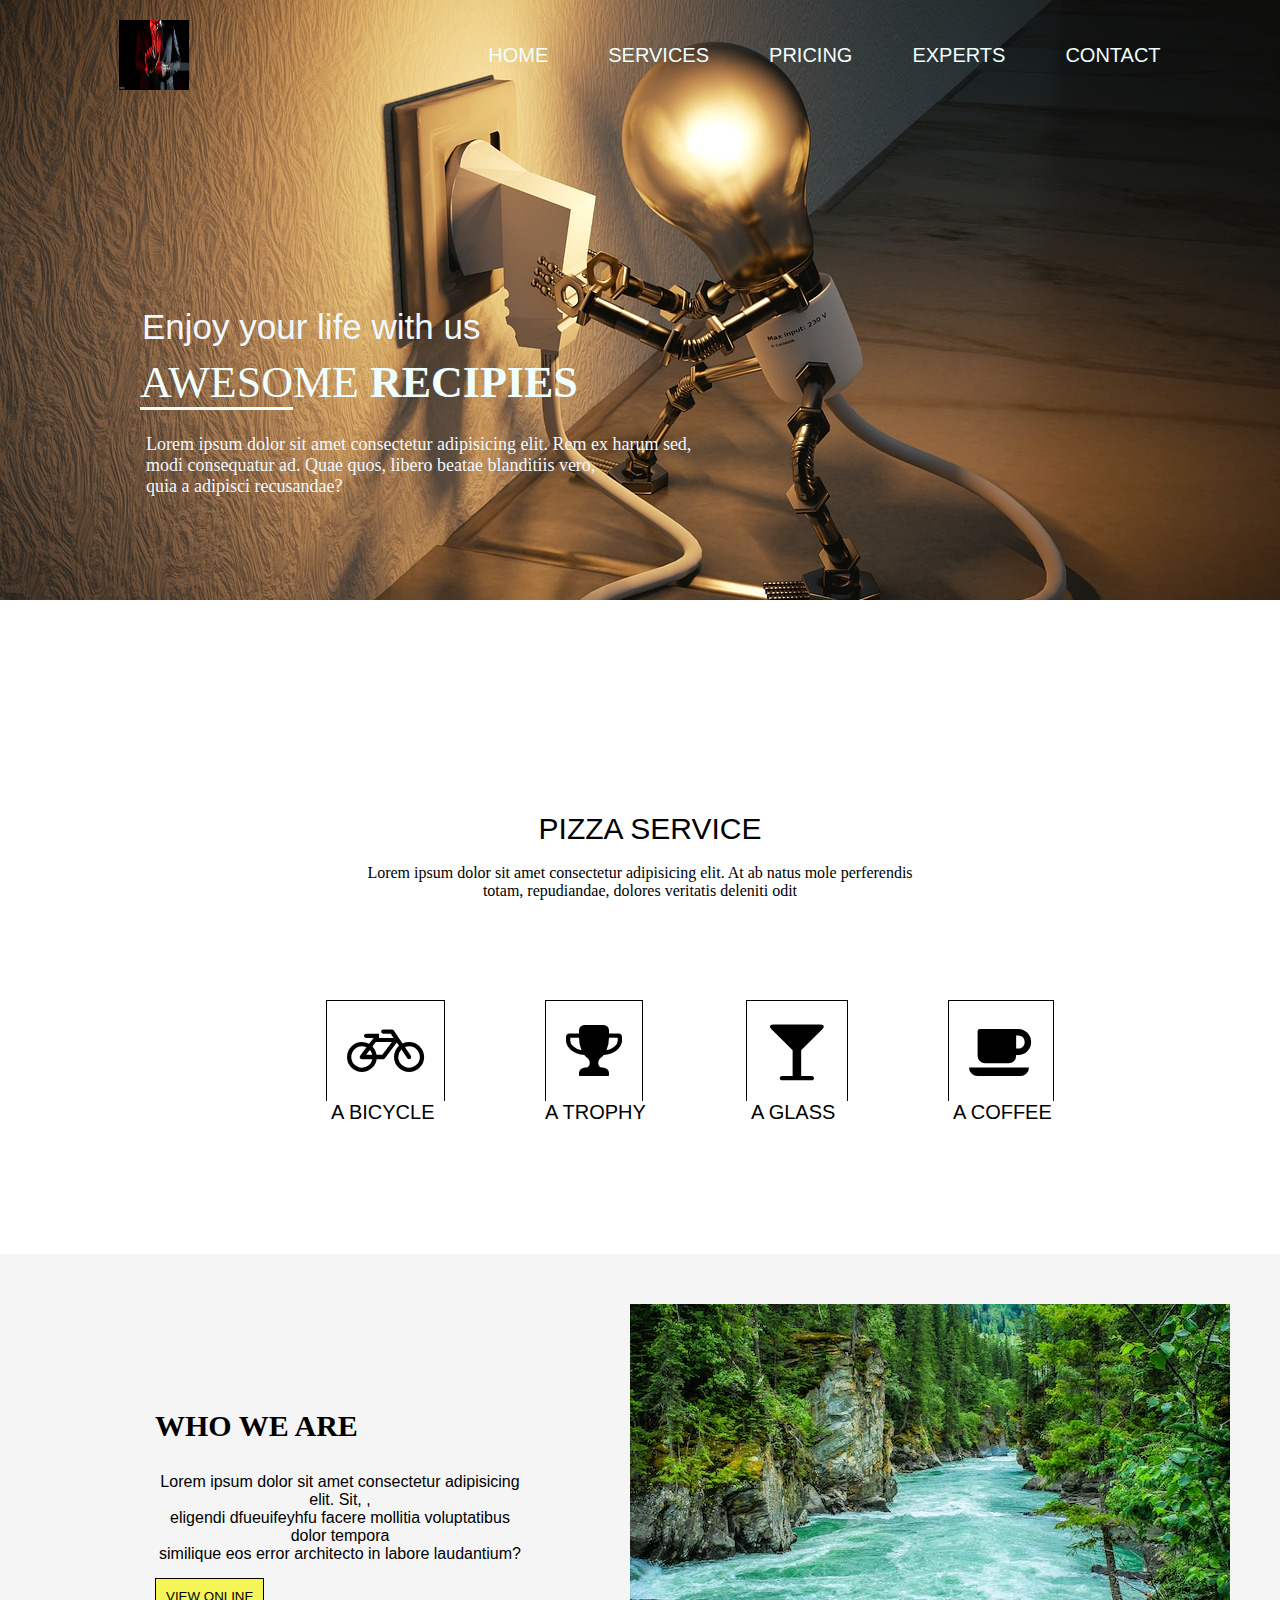
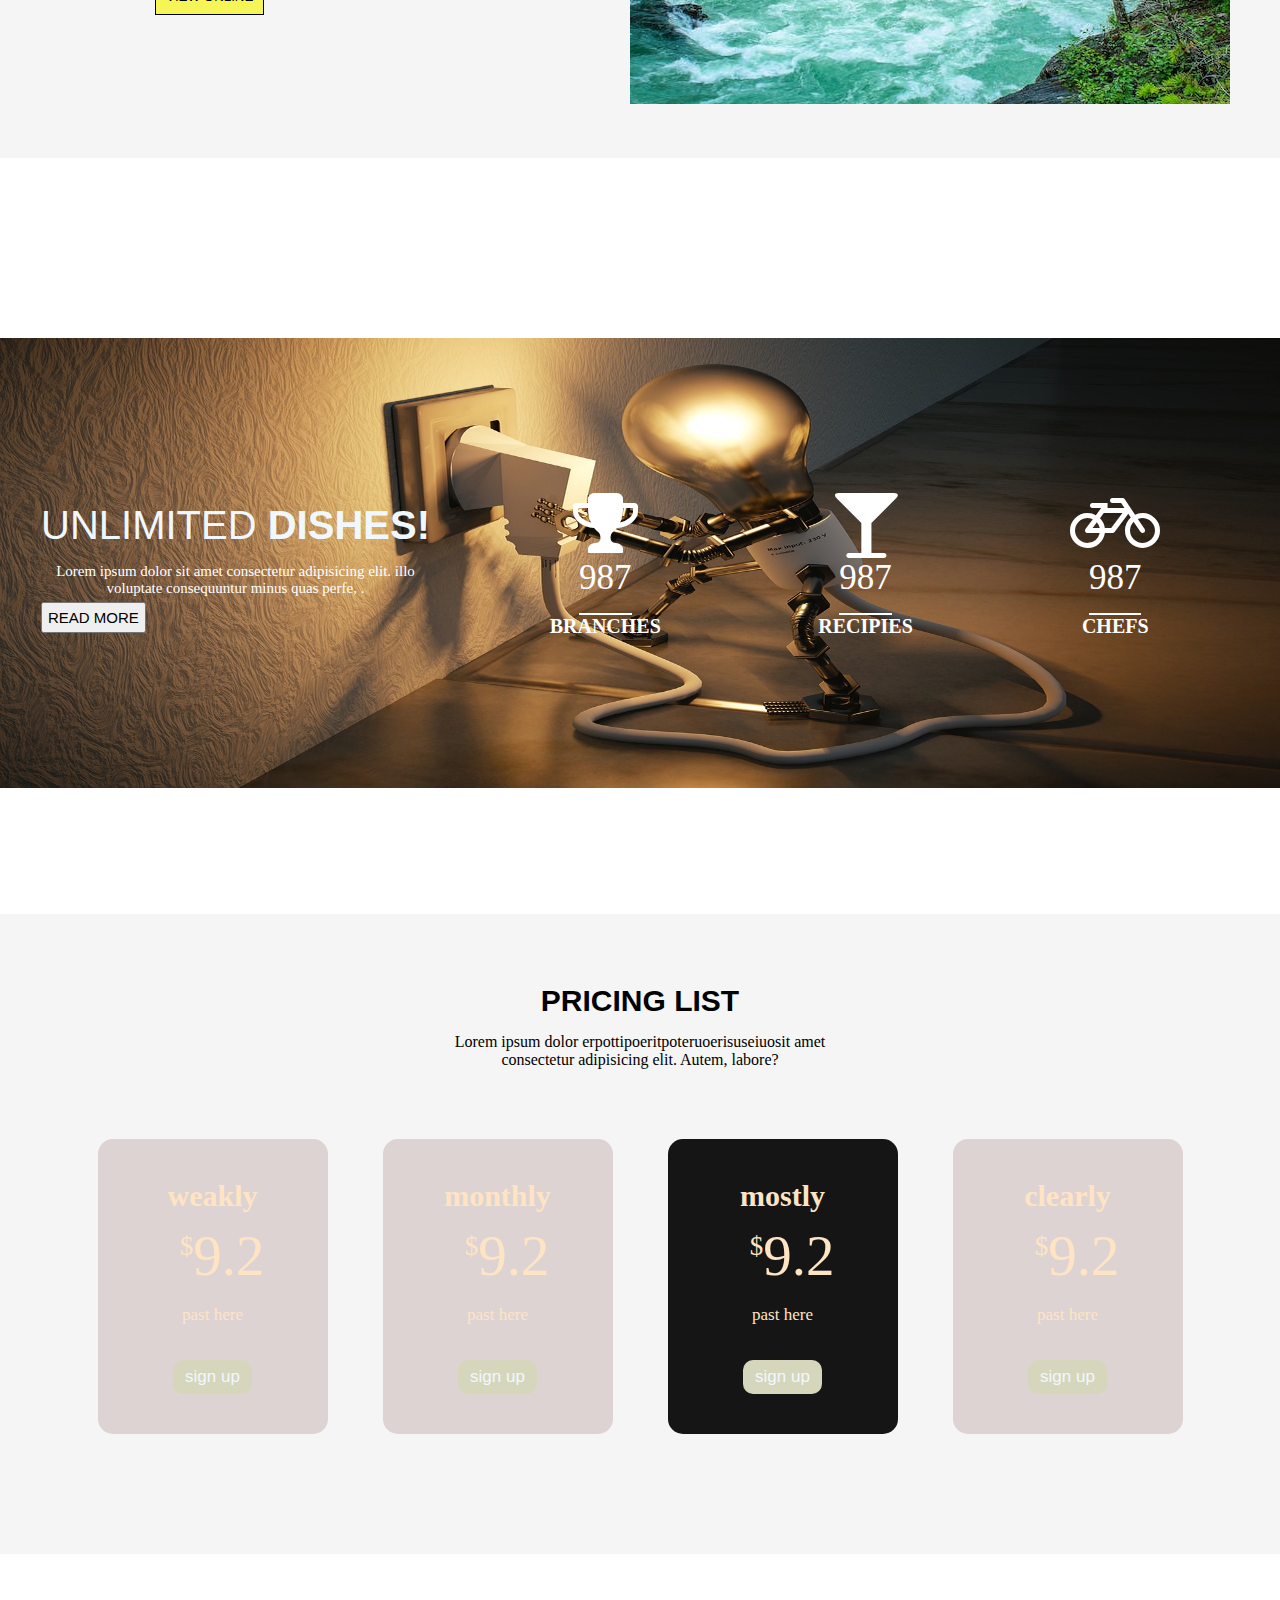
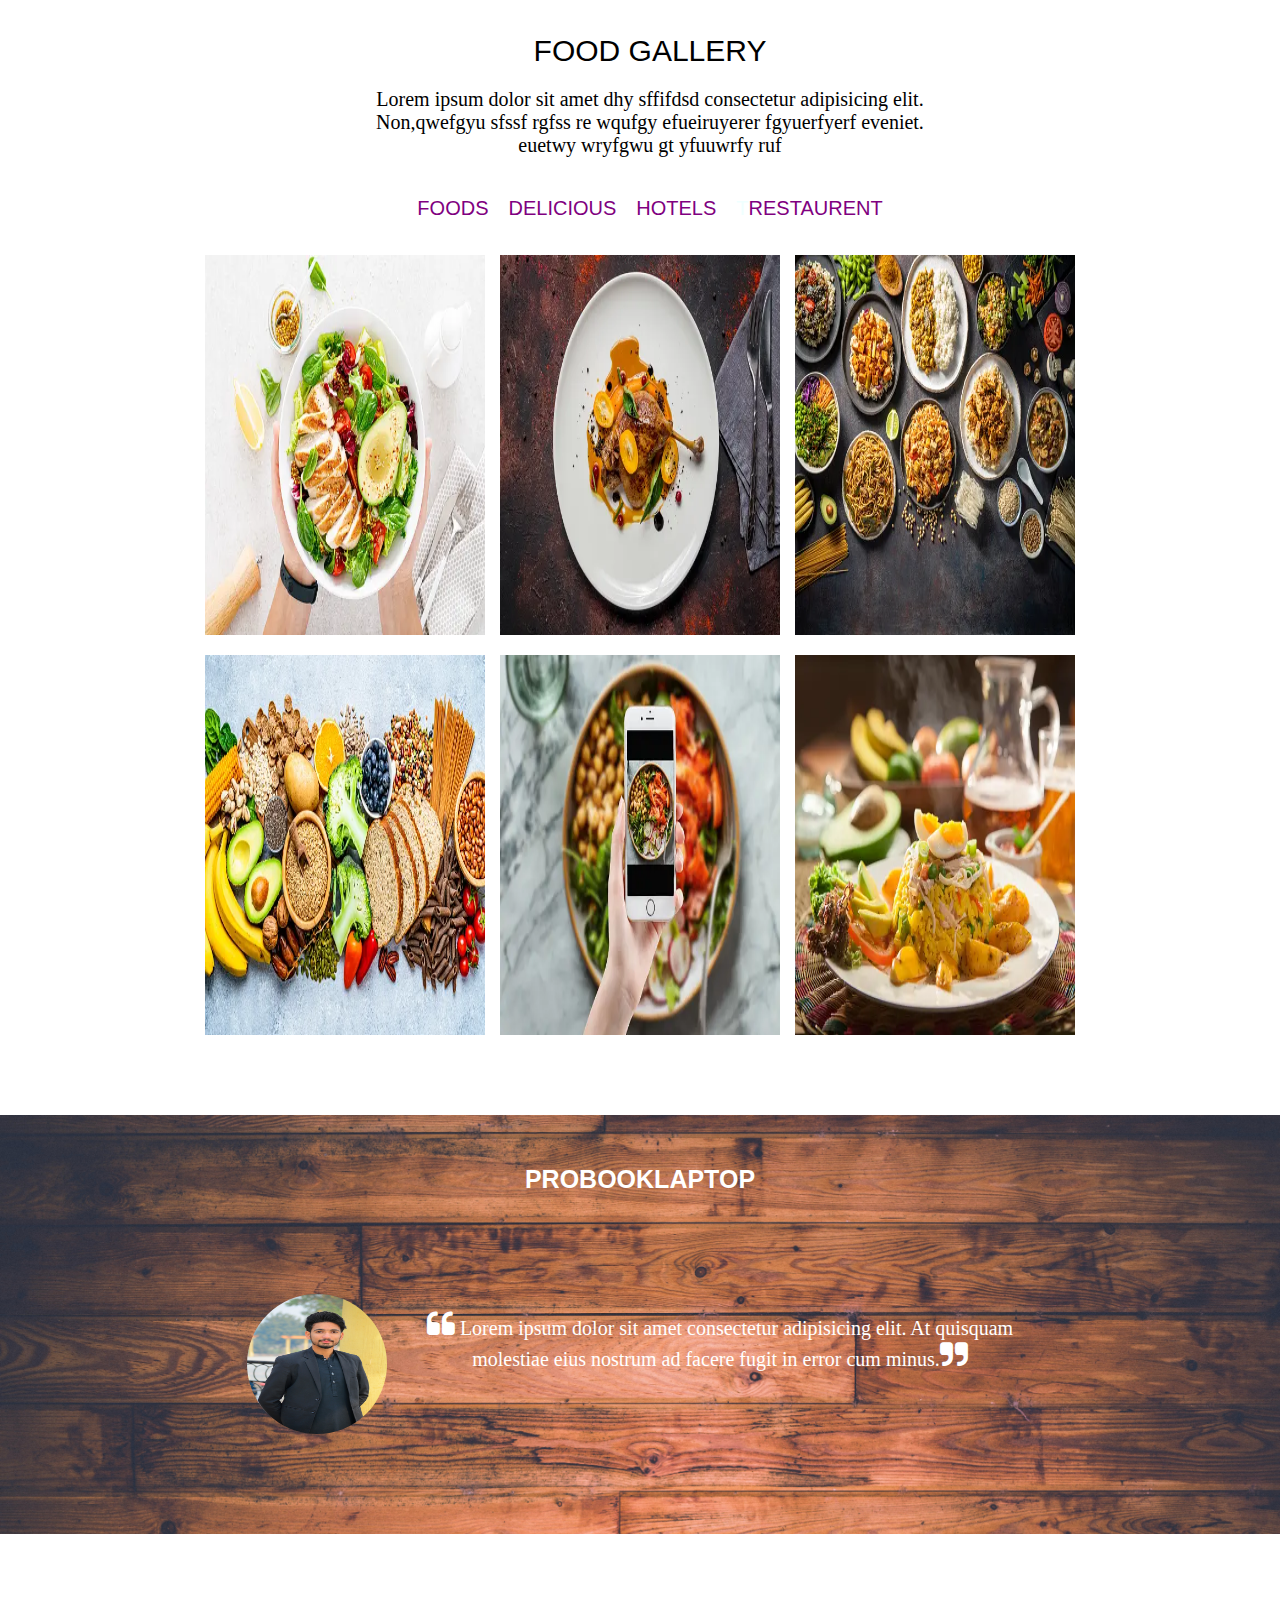
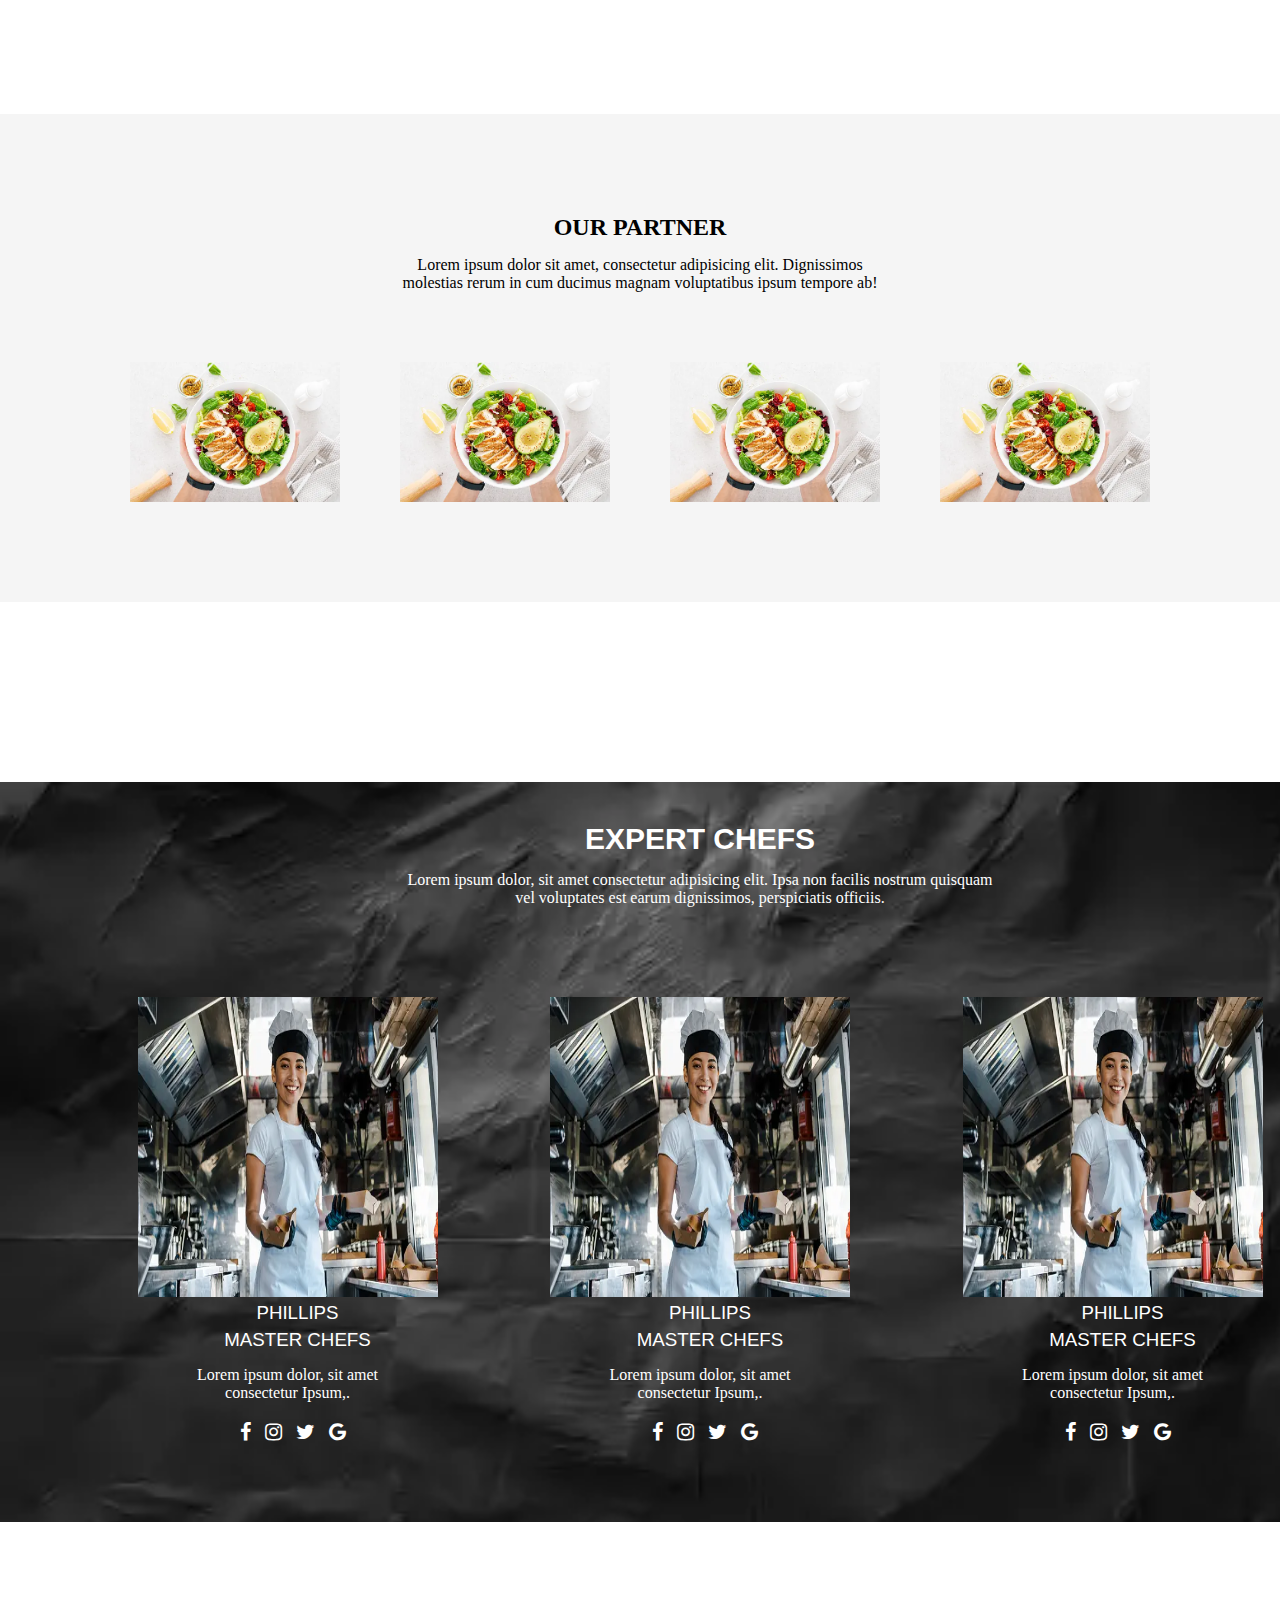
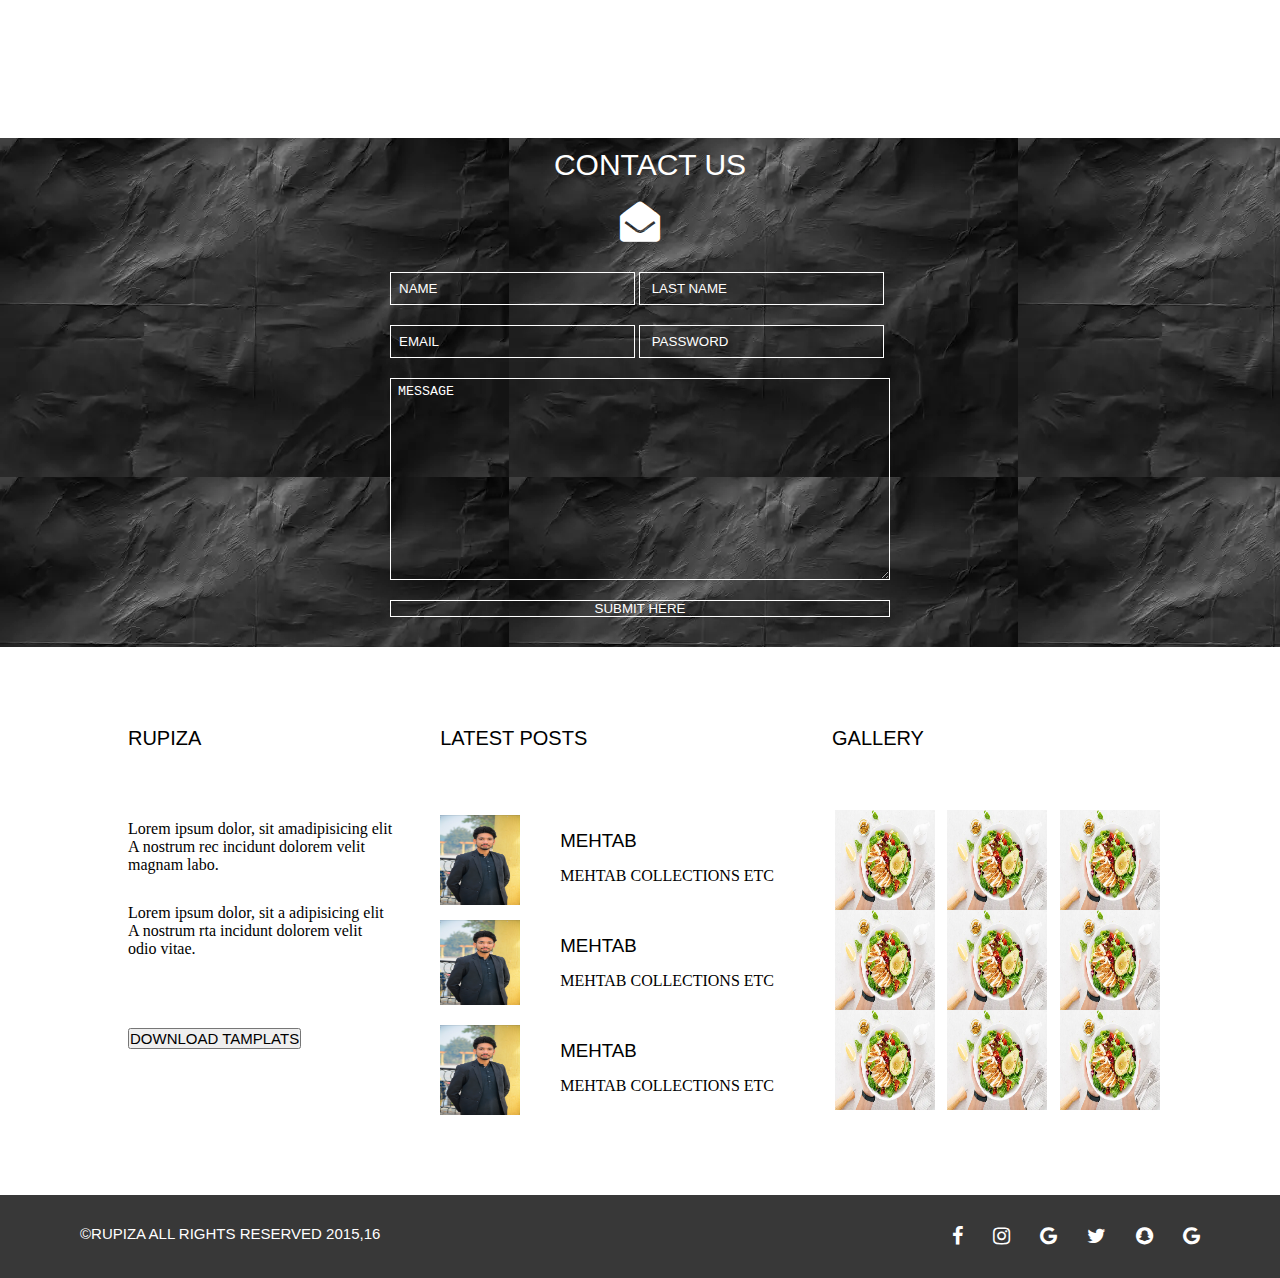
==== alishan web site 1.html @ ce5fa91b "first commit" ====
<!DOCTYPE html>
<html lang="en">

<head>
    <meta charset="UTF-8">
    <meta name="viewport" content="width=device-width, initial-scale=1.0">
    <title>gilgit baltistan</title>
    <link rel="shortcut icon" href="./images/istockphoto-184601291-1024x1024.jpg" type="image/x-icon">
    <link rel="stylesheet" href="path/to/font-awesome/css/font-awesome.min.css">
    <link rel="stylesheet" href="./font-awesome-4.7.0/css/font-awesome.min.css">
    <link rel="stylesheet" href="style.css">
</head>

<body>
    <section class="SEC1">

        <nav>
            <img title="logo" width="70px" height="70px" src="./images/back.jpg" alt="">

            <div class="">
                <ul>
                    <li><a href="#">Home</a></li>
                    <li><a href="#service">services</a></li>
                    <li><a href="#who">pricing</a></li>
                    <li><a href="#">Experts</a></li>
                    <li><a href="#">contact</a></li>


                </ul>
            </div>
        </nav>

        <div class="user">
            <h1 class="file">Enjoy your life with us</h1>

            <h2 class="head1"><span class="span2">aweso</span>me <span class="span1">recipies</span></h2>
            <p class="head2">Lorem ipsum dolor sit amet consectetur adipisicing elit. Rem ex harum sed, <br> modi
                consequatur ad. Quae quos, libero beatae blanditiis vero,<br> quia a adipisci recusandae?</p>



        </div>

    </section>
    <br>
    <br>
    <br>
    <br>
    <br>
    <br>
    <br>
    <br>
    <br>
    <section id="service" class="sec2">
        <h3 class="head3">Pizza service</h3>
        <p class="file2"> Lorem ipsum dolor sit amet consectetur adipisicing elit. At ab natus mole perferendis
            <br>totam, repudiandae, dolores veritatis deleniti odit </p>


        <div class="icon-box">

            <div class="icon-box-1">
                <i id="icn1" class="fa fa-bicycle" aria-hidden="true"></i>
                <h4 class="head5">a bicycle</h4>
            </div>

            <div class="icon-box-1">
                <i id="icn1" class="fa fa-trophy" aria-hidden="true"></i>
                <h4 class="head6">a trophy</h4>
            </div>

            <div class="icon-box-1">
                <i id="icn1" class="fa fa-glass" aria-hidden="true"></i>
                <h4 class="head5">a glass</h4>
            </div>

            <div class="icon-box-1">
                <i id="icn1" class="fa fa-coffee" aria-hidden="true"></i>
                <h4 class="head5">a coffee</h4>


            </div>





        </div>






    </section>

    <section class="sec3">
        <br>
        <br>
        <br>
        <br>
        <br>
        <br>
        <br>

        <div id="who" class="mawad">
            <h1>who we are</h1>
            <p>Lorem ipsum dolor sit amet consectetur adipisicing elit. Sit, , <br> eligendi dfueuifeyhfu facere
                mollitia voluptatibus dolor tempora <br> similique eos error architecto in labore laudantium?</p>
            <button>view online</button>
        </div>

        <div class="img">
            <img src="./images/pexels-photo-1766838.jpeg" alt="">
        </div>





    </section>
    <br>
    <br>
    <br>
    <br>
    <br>
    <br>
    <br>
    <br>
    <br>
    <br>



    <section class="sec4">
        <div class="con">
            <h2>unlimited <span>dishes!</span></h2>
            <p>Lorem ipsum dolor sit amet consectetur adipisicing elit. illo <br> voluptate consequuntur minus quas
                perfe, .</p>
            <button>read more</button>

        </div>

        <div class="icn-box3">

            <div class="icn-box4">
                <i id="icn3" class="fa fa-trophy" aria-hidden="true"></i>
                <span>987</span>
                <H5>BRANCHES</H5>

            </div>

            <div class="icn-box4">
                <i id="icn3" class="fa fa-glass" aria-hidden="true"></i>
                <span>987</span>
                <H5>RECIPIES</H5>

            </div>

            <div class="icn-box4">
                <i id="icn4" class="fa fa-bicycle" aria-hidden="true"></i>
                <span>987</span>
               <H5>CHEFS</H5>

            </div>

        </div>

    </section>
    <br>
    <br>
    <br>
    <br>
    <br>
    <br>
    <br>


    <section class="sec5">
    
       <h6>pricing list</h6>
       <p>Lorem ipsum dolor erpottipoeritpoteruoerisuseiuosit amet <br> consectetur adipisicing elit. Autem, labore?</p>

       <div class="pricing-box-p">

        <div class="price-box">
            <h4>weakly</h4>
            <span><sup>$</sup>9.2</span>
            <p>past here</p>
            <button>sign up</button>
        </div>
        <div class="price-box">
            <h4>monthly</h4>
            <span><sup>$</sup>9.2</span>
            <p>past here</p>
            <button>sign up</button>
        </div>
        <div class="price-box bx">
            <h4>mostly</h4>
            <span><sup>$</sup>9.2</span>
            <p>past here</p>
            <button>sign up</button>
        </div>
        <div class="price-box">
            <h4>clearly</h4>
            <span><sup>$</sup>9.2</span>
            <p>past here</p>
            <button>sign up</button>
        </div>



       </div>



    </section>

    <section class="sec6">
     <h3>food gallery</h3>
     <p class="par1">Lorem ipsum dolor sit amet dhy sffifdsd  consectetur adipisicing elit. <br> Non,qwefgyu sfssf rgfss re wqufgy efueiruyerer fgyuerfyerf eveniet. <br>euetwy wryfgwu gt yfuuwrfy ruf</p>

     <div class="gallery1">

     <li><a href=""></a>foods</li>
     <li><a href=""></a>delicious</li>
     <li><a href=""></a>hotels</li>
     <li><a href="">t</a>restaurent</li>

     </div>

     <div class="img1">
        <img width="280px" height="380px" src="./images/pi1.webp" alt="">
        <img width="280px" height="380px" src="./images/pi2.webp" alt="">
        <img width="280px" height="380px" src="./images/pi3.webp" alt="">
     </div>
     <div class="img1">
        <img width="280px" height="380px" src="./images/pi4.webp" alt="">
        <img width="280px" height="380px" src="./images/pi5.webp" alt="">
        <img width="280px" height="380px" src="./images/pi6.webp" alt="">
     </div>

    </section>

<section class="sec7">
    <h1>probooklaptop</h1>
    
    <div class="sec7-div">
        <img height="140px" width="140px" src="./images/BeautyPlus_20221228175742675_save.jpg" alt="">
    
    
    <div class="">
        <p><i class="fa fa-quote-left" aria-hidden="true"></i>  Lorem ipsum dolor sit amet consectetur adipisicing elit. At quisquam <br> molestiae eius nostrum ad facere fugit in error cum minus.<i class="fa fa-quote-right" aria-hidden="true"></i </p>
    </div>
</div>

</section>
<br>
<br>
<br>
<br>
<br>
<br>
<br>
<br>
<br>
<br>

<section class="sec8">

    <h2>our partner</h2>
    <p>Lorem ipsum dolor sit amet, consectetur adipisicing elit. Dignissimos <br> molestias rerum in cum ducimus magnam voluptatibus  ipsum tempore ab!</p>

    <div class="img-div2">
<img src="./images/pi1.webp" alt="">
<img src="./images/pi1.webp" alt="">
<img src="./images/pi1.webp" alt="">
<img src="./images/pi1.webp" alt="">

    </div>


</section>
<br>
<br>
<br>
<br>
<br>
<br>
<br>
<br>
<br>
<br>


<section class="sec9">

<h2>expert chefs</h2>
<p class="lora5">Lorem ipsum dolor, sit amet consectetur adipisicing elit. Ipsa non facilis nostrum quisquam <br> vel voluptates est earum dignissimos, perspiciatis officiis.</p>

<div class="chefs-p">

    <div class="chefs">
     <img width="300px" height="300px" src="./images/chef.webp" alt="">
     <h3>phillips</h3>
     <h3>master chefs</h3>
     <p>Lorem ipsum dolor, sit amet consectetur   Ipsum,.</p>
     <div class="i">
        
        <i class="fa fa-facebook" aria-hidden="true"></i>
        <i class="fa fa-instagram" aria-hidden="true"></i>
        <i class="fa fa-twitter" aria-hidden="true"></i>
        <i class="fa fa-google" aria-hidden="true"></i>
       
     </div>

    </div>
    <div class="chefs">
     <img width="300px" height="300px" src="./images/chef.webp" alt="">
     <h3>phillips</h3>
     <h3>master chefs</h3>
     <p>Lorem ipsum dolor, sit amet consectetur   Ipsum,.</p>
     <div class="i">
        <i class="fa fa-facebook" aria-hidden="true"></i>
        <i class="fa fa-instagram" aria-hidden="true"></i>
        <i class="fa fa-twitter" aria-hidden="true"></i>
        <i class="fa fa-google" aria-hidden="true"></i>
       
     </div>

    </div>
    <div class="chefs">
     <img width="300px" height="300px" src="./images/chef.webp" alt="">
     <h3>phillips</h3>
     <h3>master chefs</h3>
     <p>Lorem ipsum dolor, sit amet consectetur   Ipsum,.</p>
     <div class="i">
        <i class="fa fa-facebook" aria-hidden="true"></i>
        <i class="fa fa-instagram" aria-hidden="true"></i>
        <i class="fa fa-twitter" aria-hidden="true"></i>
        <i class="fa fa-google" aria-hidden="true"></i>
       
     </div>

    </div>
</div>

</section>
<br>
<br>
<br>
<br>
<br>
<br>
<br>
<br>
<br>
<br>
<br>
<br>


<section class="sec10">
        <h3>contact us</h3>
        
    <div class="icn">
        <i class="fa fa-envelope-open" aria-hidden="true"></i>
    </div>
     <div class="frm">
      
        <form action="">
         <div class="one">
            
          <input type="text" placeholder="name">
          <input type="text" placeholder=" last name">

         </div>
         <div class="one">

          <input type="email" placeholder="email">
          <input type="text" placeholder=" password">

         </div>
         <textarea name="" id="" placeholder="message"></textarea>
         <button class="btn1">submit here</button>

        </form>

     </div>
       
</section>

<section class="sec11">

<div class="text">
    <h1>Rupiza</h1>
    <p>Lorem ipsum dolor, sit amadipisicing elit <br> A nostrum rec incidunt dolorem velit <br> magnam labo.</p>    
    <p>Lorem ipsum dolor, sit a adipisicing elit <br> A nostrum rta incidunt dolorem velit <br> odio vitae.</p>        
     <button>download tamplats</button>
    </div>


<div class="tex">
    
    <h1 class="con">latest posts</h1>


    <div class="a">
        <img width="80px" height="90px" src="./images/BeautyPlus_20221228175742675_save.jpg" alt="">

        <div class="b">
            <h3>mehtab</h3>
            <p>mehtab collections etc</p>
        </div>
    </div>
    <div class="a">
        <img width="80px" height="85px" src="./images/BeautyPlus_20221228175742675_save.jpg" alt="">

        <div class="b">
            <h3>mehtab</h3>
            <p>mehtab collections etc</p>
        </div>
    </div>
    <div class="a">
        <img width="80px" height="90px" src="./images/BeautyPlus_20221228175742675_save.jpg" alt="">

        <div class="b">
            <h3>mehtab</h3>
            <p>mehtab collections etc</p>
        </div>
    </div>

</div>

<div class="tex2">

    <div class="alpha">
        <h4>gallery</h4>
    </div>

   <div class="c">
    <img width="100px" height="100px" src="./images/pi1.webp" alt="">
    <img width="100px" height="100px" src="./images/pi1.webp" alt="">
    <img width="100px" height="100px" src="./images/pi1.webp" alt="">
    <img width="100px" height="100px" src="./images/pi1.webp" alt="">
    <img width="100px" height="100px" src="./images/pi1.webp" alt="">
    <img width="100px" height="100px" src="./images/pi1.webp" alt="">
    <img width="100px" height="100px" src="./images/pi1.webp" alt="">
    <img width="100px" height="100px" src="./images/pi1.webp" alt="">
    <img width="100px" height="100px" src="./images/pi1.webp" alt="">
  
   </div>

</div>



</section>
<footer>
    <h2>©rupiza all rights reserved 2015,16</h2>
    <div class="i-cn">
       
        
        <a href="https://www.facebook.com/"><i class="fa fa-facebook" aria-hidden="true"></i></a>
        <a href="https://www.instagram.com/"><i class="fa fa-instagram" aria-hidden="true"></i></a>
        <a href="https://www.google.co.uk/"><i class="fa fa-google" aria-hidden="true"></i></a>
        <a href="https://www.tiktok.com/foryou"><i class="fa fa-twitter" aria-hidden="true"></i></a>
        <a href=""><i class="fa fa-snapchat" aria-hidden="true"></i></a>
        <a href=""><i class="fa fa-google" aria-hidden="true"></i></a>
        
    
    </div>
    
    </footer>
    

 


</body>

</html>


















</body>

</html>
---- style.css ----
*{
    padding: 0%;
    margin: 0%;
}
.SEC1{
background-image: url(./images/light-bulb-3104355_1280.jpg);
width:100%;
height: 600px;
background-size: cover;

}
nav{
    display: flex;
    justify-content: space-around;
    align-items: center;
    width: 100%;
    height: 110px;
}

ul{
    display: flex;
    width: 100%;
    justify-content: space-evenly;

}
li{
    list-style: none;
    margin-left: 60px;

}
a{
font-size: 20px;
color: azure;
text-decoration: none;
font-family: 'Gill Sans', 'Gill Sans MT', Calibri, 'Trebuchet MS', sans-serif;
font-weight: 200;
text-transform: uppercase;

}
a:hover{
    color: brown;
    transition: .5s ease;
}
.user{
    display: flex;
    flex-direction: column;
    justify-content: center;
    height: 100%;
    margin-left: 130px;
}
.file{
    color: aliceblue;
    font-family: emoji;
    font-size: 35px;
    font-weight: 100;
    font-family: Arial, Helvetica, sans-serif;
    padding-left: 12px;
    
}
.head1{
    font-size: 44px;
    font-weight: 100;
    padding: 10px;
   text-transform: uppercase;
   color: azure;

}
.span1{
    font-weight: bold;
    
}
.span2{
    
    border-bottom: 3px solid white;

}
.head2{
    color: aliceblue;
    font-size: 18px;
    padding: 16px;
    text-align: left;

}
.sec2{
    padding: 50px;
    
}
.head3{
    text-align: center;
    font-size: 30px;
    font-family: Arial, Helvetica, sans-serif;
    font-weight: 100;
}
.file2{
    text-align: center;
    padding-top: 18px;
}
.icon-box{
    display: flex;
    justify-content: center;
    padding: 80px;
}
#icn1{
margin-left: 100px;
font-size: 60px;
padding: 20px;
border: solid 1px black;
border-bottom: none;
}
.head5{
    font-size: 20px;
    font-family: Arial, Helvetica, sans-serif;
    text-transform: uppercase;
    font-weight: 200;
    margin-left: 105px;
}
.head6{
    font-size: 20px;
    font-family: Arial, Helvetica, sans-serif;
    text-transform: uppercase;
    font-weight: 200;
    margin-left: 100px;
}
.sec3{
    display: flex;
    padding: 50px;
    justify-content: space-around;
    background-color: whitesmoke;
}
.sec3 .mawad{
    padding: 90px;
}
.sec3 .mawad h1{
    text-transform: uppercase;
    font-size: 30px;
   padding: 15px;
}
.sec3 .mawad p{
    padding: 15px;
    font-family: Arial, Helvetica, sans-serif;
   
}
.sec3 .mawad button{
    padding: 10px;
    margin-left: 15px;
    font-size: 18 px;
    cursor: pointer;
    text-transform: uppercase;
    color: black;
    background-color: rgb(245, 245, 87);
    font-family: 'Franklin Gothic Medium', 'Arial Narrow', Arial, sans-serif;
    transition: 1s;
    border: 1px solid;
}
.sec3 .mawad button:hover{
    background-color: brown;
}
.sec4{
  
    background-image: url(./images/light-bulb-3104355_1280.jpg);
     height: 50vh;
     background-size: 100% 100%;
    /* padding: 70px; */
    display: flex;
    justify-content: space-evenly;
    align-items: center;
    
}
.sec4 .con{
    

}

.sec4 .con h2{
    font-size: 40px;
    text-transform: uppercase;
    font-family: Arial, Helvetica, sans-serif;
    font-weight: 100;
    color: aliceblue;
    padding: 10px 0;
}
.sec4 .con span{
    font-size: 40px;
    color: aliceblue;
    font-weight: 600;

}
.sec4 .con p{
    color: white;
    font-size: 15px;
    font-family: cursive;
    padding: 5px;
}
.sec4 .con button{
    padding: 5px;
    text-transform: uppercase;
    font-size: 15px;
}
.icn-box3{
    font-size: 70px;
    color: #fff;
    font-weight: 0;
    display: flex;
    justify-content: space-around;
    width: 60%;
    

}
.icn-box4{
    display: flex;
    flex-direction: column;
    align-items: center;
}
.icn-box4 span{
   font-size: 35px;
   padding:  0 0 15px 0;
   border-bottom: 2px solid white;
}
.icn-box4 h5{
    font-size: 20px;
}
.sec5{
    background: whitesmoke;
    padding: 70px;
}
.pricing-box-p{
    display: flex;
    justify-content: space-around;
    padding: 50px 0;

}
.sec5 h2 , p{
    text-align: center;
    font-family: cursive;
    padding: 20px;
}
.sec5 h2{
    font-size: 32px;
    text-transform: uppercase;
}
.price-box{
    padding: 40px 15px;
    width: 200px;
    background: #ddd3d3;
    border-radius: 15px;
    display: flex;
    flex-direction: column;
    align-items: center;
}
.price-box h4{
    font-size: 30px;
    color: bisque;
}
.price-box span{
    font-size: 57px;
    color: bisque;
    padding-top: 10px;
    margin-left: 19px;
    
}
.price-box p{
    font-size: 17px;
    color: bisque;
    padding-top: 17px;

}
.price-box span sup{
    font-size: 27px;
    color: bisque;
    padding-top: 10px;
  

}
.price-box button{
    font-size: 17px;
    color: aliceblue;
    background-color: rgb(214, 214, 188);
    padding: 7px 12px;
    margin-top: 15px;
    border: none;
    border-radius: 10px;
}
.bx{
    background-color: rgb(22, 21, 21);
}
.sec5 h6{
    text-align: center;
    font-size: 30px;
    text-transform: uppercase;
    font-family: Arial, Helvetica, sans-serif;
} 
.sec6{
    padding: 80px;
}
.sec6 h3{
    text-align: center;
    font-size: 30px;
    font-family: Arial, Helvetica, sans-serif;
    text-transform: uppercase;
    font-weight: 200;
}
.sec6 .par1{
    font-size: 20px;
    font-family: 'Times New Roman', Times, serif;
    padding: 20px 0 0 20px;
}
.gallery1{
    display: flex;
    justify-content: center;
}
.gallery1 li{
    margin-left: 20px;
    font-size: 20px;
    margin-top: 40px;
    color: purple;
    text-transform: uppercase;
    font-family: Arial, Helvetica, sans-serif;
    font-weight: 100;
    cursor: pointer;
    padding-bottom: 15px;
   
} 
.img1{
    display: flex;
    justify-content: center;
    gap: 15px;
    padding: 20px 0 0 0;
}
.sec7 h1{
    text-align: center;
    
    text-transform: uppercase;
    font-size: 25px;
    font-family: Arial, Helvetica, sans-serif;
    color: #fff;
   padding-top: 50px;
   padding-bottom: -50px;
}
.sec7-div{
    display: flex;
    justify-content: center;
    padding: 100px;
}
.sec7-div p{
    text-align: center;
    font-size: 20px;
    color: #fff;
    margin-left: 20px;
    
}
.sec7-div img{

   border-radius: 50%;
}
.sec7{
    background-image: url(./images/keith-misner-h0Vxgz5tyXA-unsplash.jpg);
    background-size: cover;
}
.sec7-div i{
    font-size: 30px;
}
.sec8{
    background-color: whitesmoke;
    padding: 100px;
}
.sec8 h2{
    text-align: center;
    text-transform: uppercase;
}
.img-div2{
    display: flex;
    justify-content: space-around;
    height: 140px;
    margin-top: 50px;
}

.sec9{
    background-image: url(./images/istockphoto-1441581800-170667a.webp);
    width: 1400px;
    height: 700px;
    background-size: cover;
    padding-top: 40px;
}

.sec9 h2{
    text-align: center;
    text-transform: uppercase;
    font-size: 30px;
    padding: 30 px;
    color: #fff;
    font-family: Arial, Helvetica, sans-serif;
    
}
.sec9 , .lora5{
    color: #fff;
}
.chefs h3 , p{
 text-align: center;
 padding-top: 5px;

}
.chefs{
    display: flex;
    flex-direction: column;
    justify-content: center;
    align-items: center;
    width: 250px;
    padding: 0 0 20px 0;
    padding-top: 40px;
    margin-top: 30px;
    align-items: center;
}
.chefs h3 {
    text-transform: uppercase;
    font-family: Arial, Helvetica, sans-serif;
    font-weight: 200;
}
.sec9 i{
    margin-left: 10px;
    font-size: 20px;
    padding-bottom: 10px;
    cursor: pointer;
}
.chefs-p{
    
    display: flex;
    justify-content: space-evenly;
    
    
}
.sec10 h3{
    text-align: center;
    font-size: 30px;
    text-transform: uppercase;
    font-family: Arial, Helvetica, sans-serif;
    font-weight: 200;
    color: #fff;
   
}
.icn{
    justify-content: center;
    display: flex;
    color: #fff;
}
.icn i{
    font-size: 40px;
    padding-top: 20px;
    font-weight: 100;
}
.frm{
    display: flex;
    justify-content: center;
}
.sec10 form{
    padding-top: 30px;
    display: flex;
    flex-direction: column;
    width: 500px;
    row-gap: 20px;
    padding-bottom: 30px;
}
input{
    padding: 8px 0 8px 8px;
    width: auto;
    border: 1px solid;
    width: 47%;
    color: #fff;
    background: rgba(0, 0, 0, 0.062);
    
}

.sec10{
    background-image: url(./images/istockphoto-1441581800-170667a.webp);
    padding-top: 10px;
}
textarea{
    height: 200px;
    padding: 17px 0 0 px;
    border: 1px solid white;
    color: #fff;
    background: rgba(0, 0, 0, 0.021);
    text-transform: uppercase;
}
::placeholder{
    color: #fff;
    text-transform: uppercase;
}
.btn1{
    color: #fff;
    background: rgba(0, 0, 0, 0.027);
    width: auto;
    text-transform: uppercase;
    border: 1px solid white;
    cursor: pointer;
}
textarea::placeholder{
padding-left: 7px;
padding-top: 5px;
}
.sec11{
    padding: 80px;
    display: flex;
    justify-content: space-evenly;
}
.sec11 .text{
 
    text-align: start;
}
.text p{
    text-align: start;
    padding-top: 10px;
}
.text h1{
  font-size: 20px;
  font-family: Arial, Helvetica, sans-serif;
  text-transform: uppercase;
  font-weight: 300;
  margin-left: 20px;
  padding-bottom: 60px;
   
}
.text button{
    margin-left: 20px;
    margin-top: 50px;
    text-transform: uppercase;
    font-size: 15px;
}
.tex .a{
    display: flex;
    justify-content: center;
    margin-top: 15px;

}
.tex h1{
    font-size: 20px;
    font-family: Arial, Helvetica, sans-serif;
    text-transform: uppercase;
    font-weight: 300;
}
.tex .b{
    justify-content: start;
   text-align: start;
   
}
.tex .b  , h3 {
    text-transform: uppercase;
    font-family: Arial, Helvetica, sans-serif;
    font-weight: 200;
    margin-left: 20px;
    
}
.sec11 h3 , p{
    padding-top: 15px;
}

.tex .con{
padding-bottom: 50px;
}
.sec11 h4{
    font-size: 20px;
    text-transform: uppercase;
    font-family: Arial, Helvetica, sans-serif;
    font-weight: 300;
    margin-left: 10px;
}
.sec11 .c{
display: flex;
justify-content: space-evenly;
flex-wrap: wrap;
width: 350px;
margin-top: 60px;
height: 300px;
}
footer{
    padding: 30px 80px;
    background-color: rgba(0, 0, 0, 0.781);
    display: flex;
    justify-content: space-between;
    
}
footer h2{
    color: #fff;
    font-size: 15px;
    font-family: Arial, Helvetica, sans-serif;
    text-transform: uppercase;
    font-weight: 100;
    
    

}
footer i{
    color: #fff;
    margin-left: 25px;
    font-size: 50px;
    cursor: pointer;

}
.i-cn{
    font-size: 20px;
}
footer i:hover{
    color: rgb(235, 112, 68);
}
.sec11 text{
    display: flex;
}
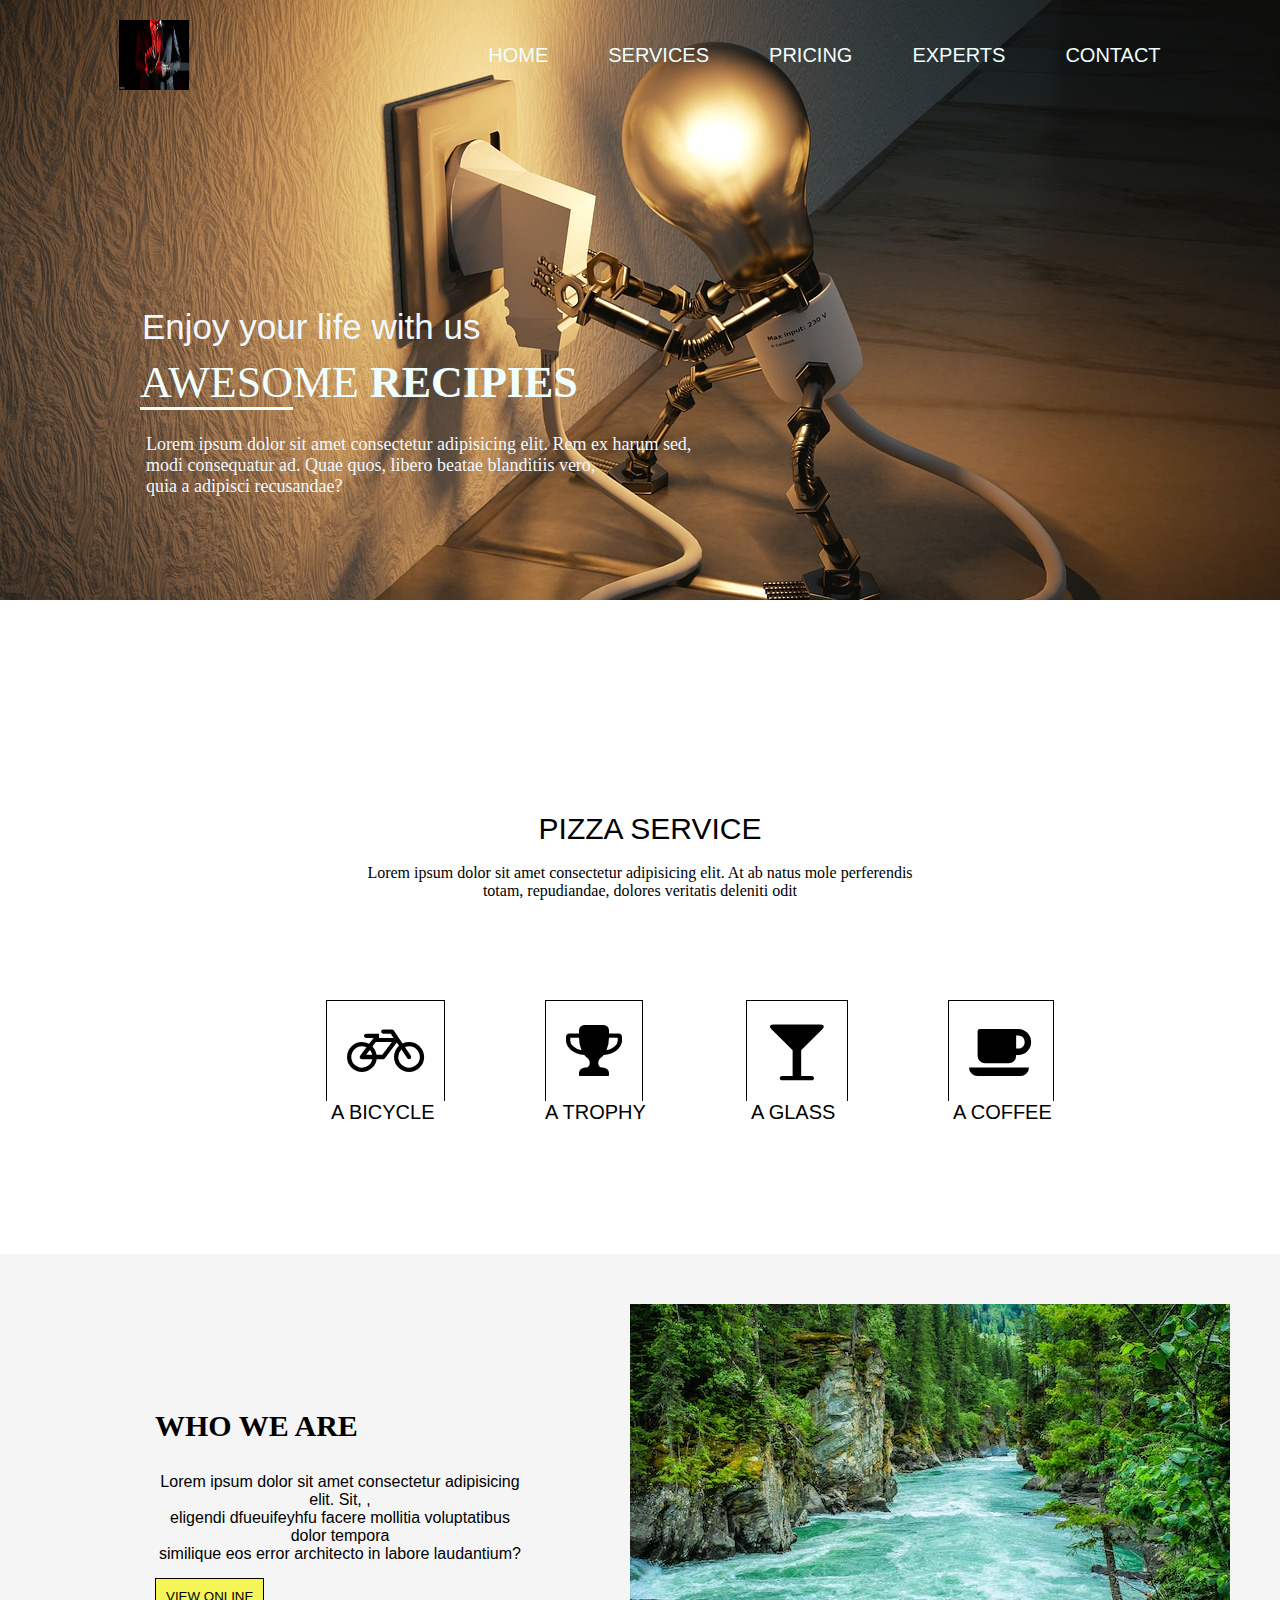
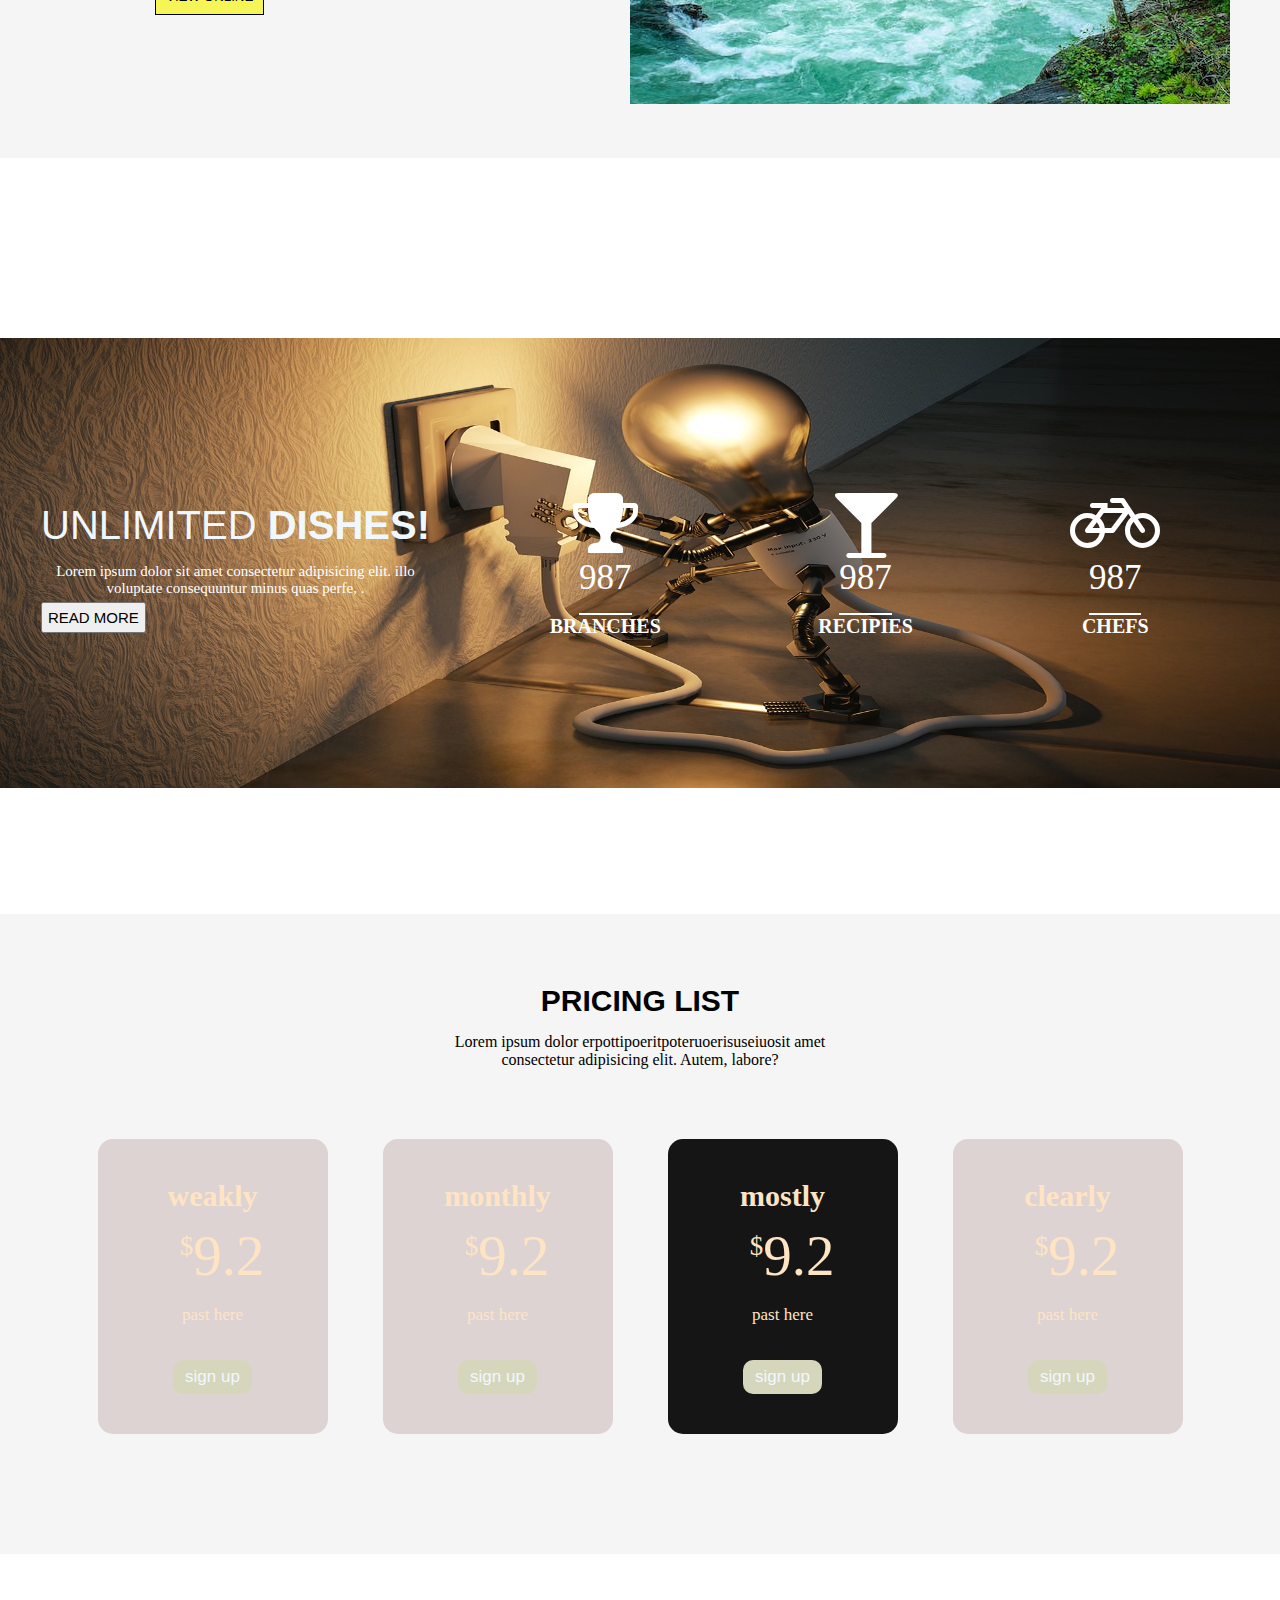
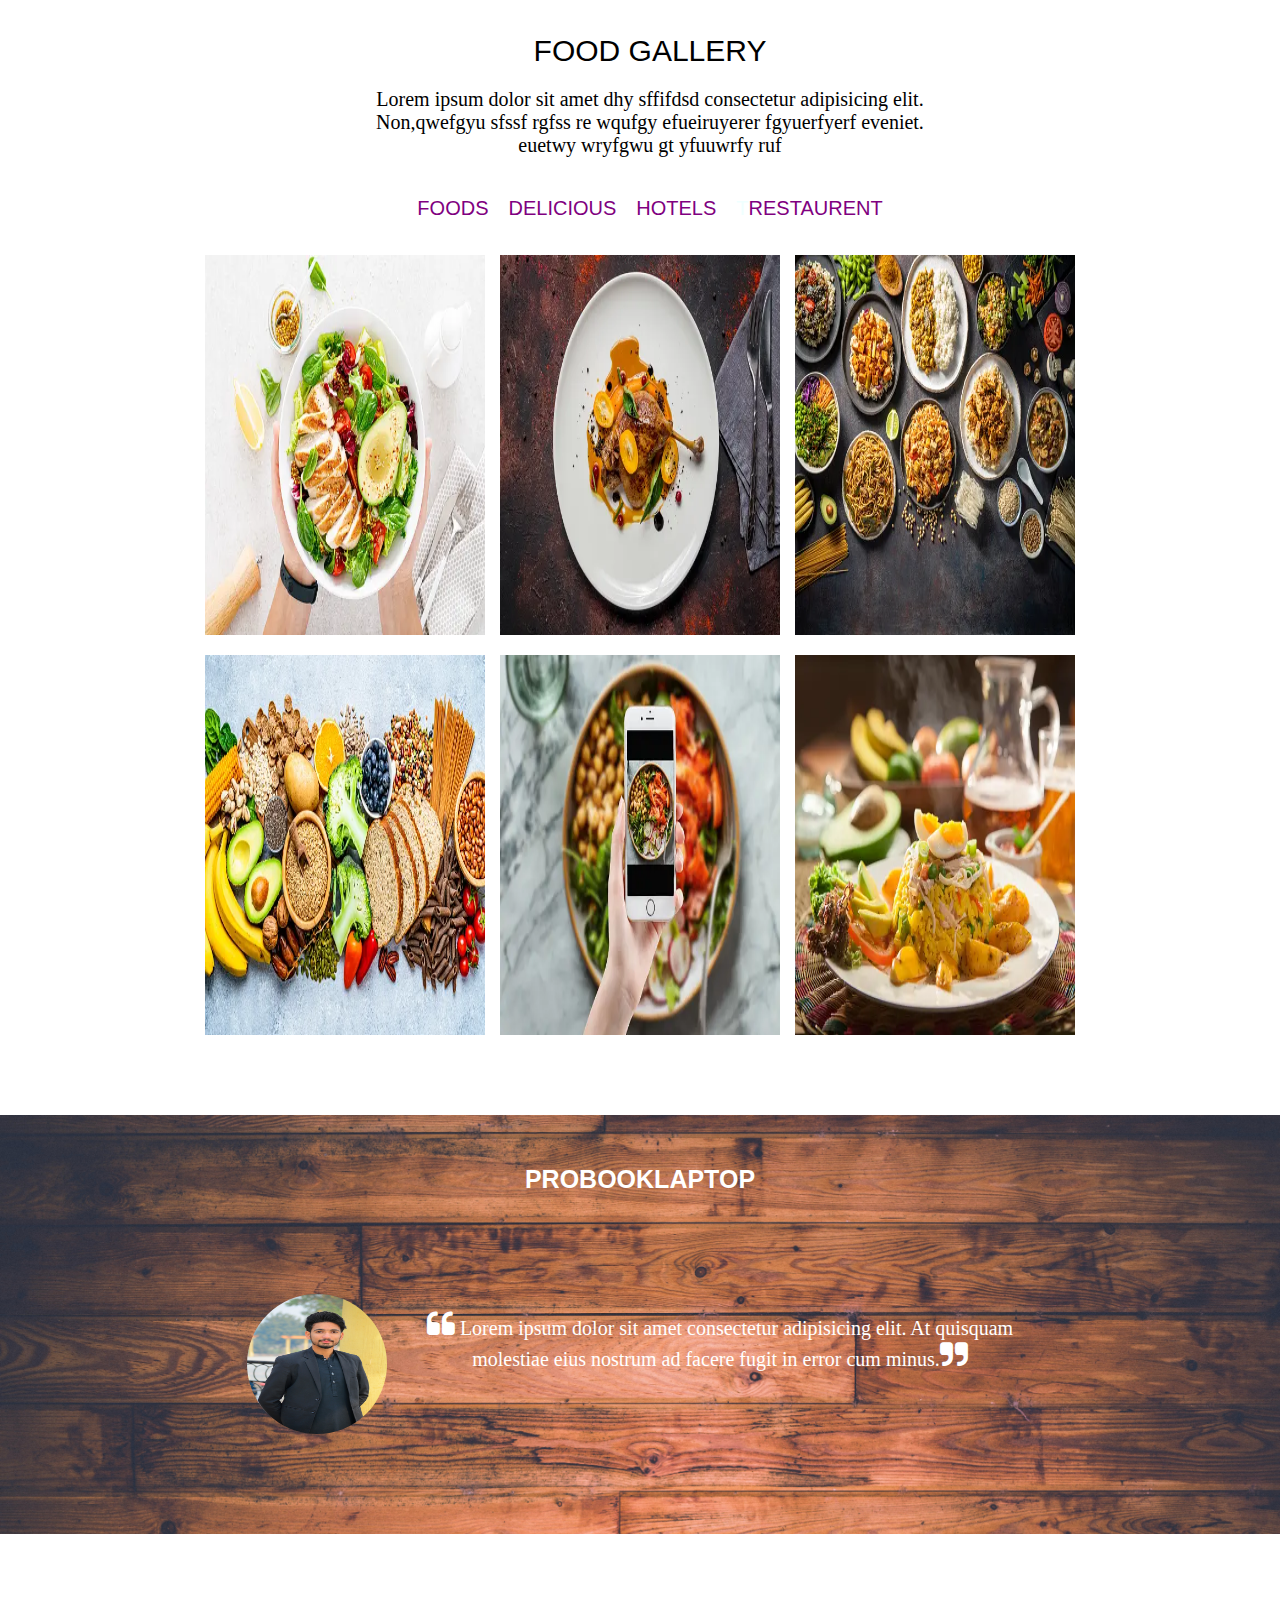
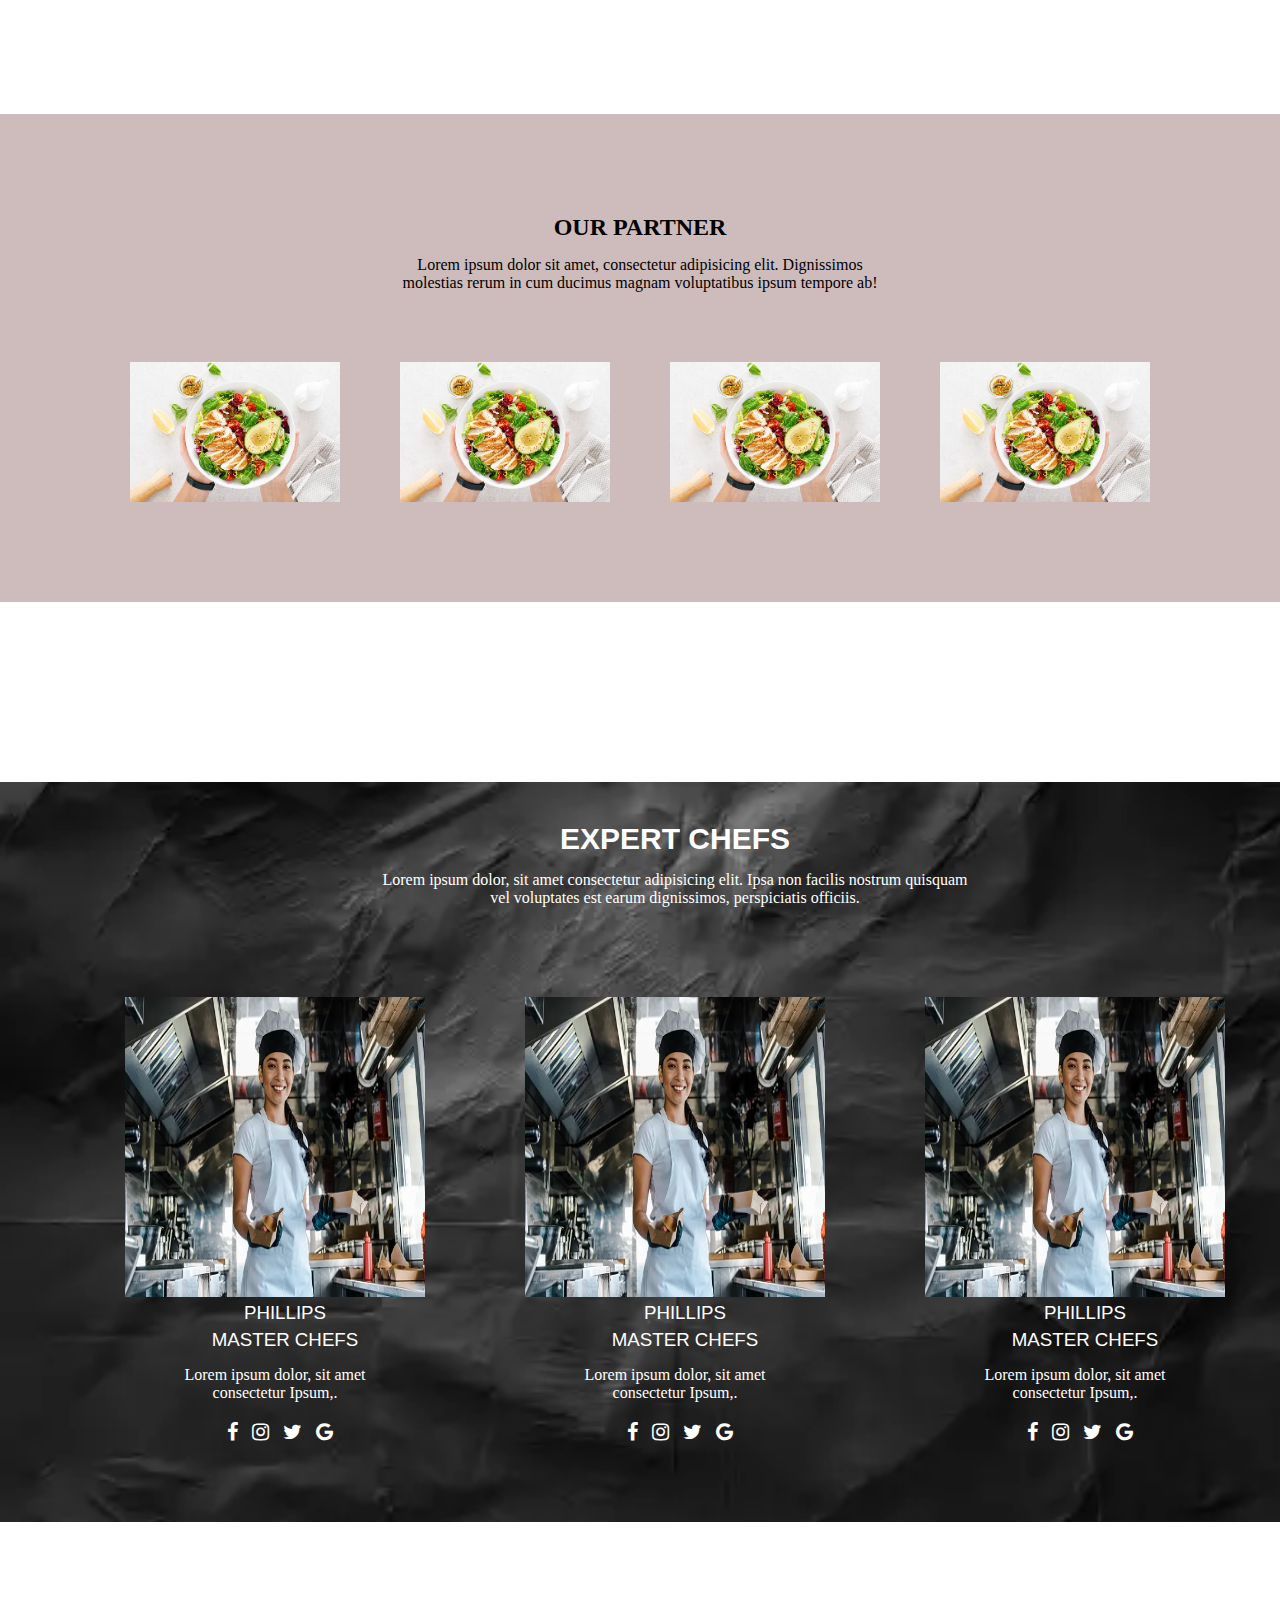
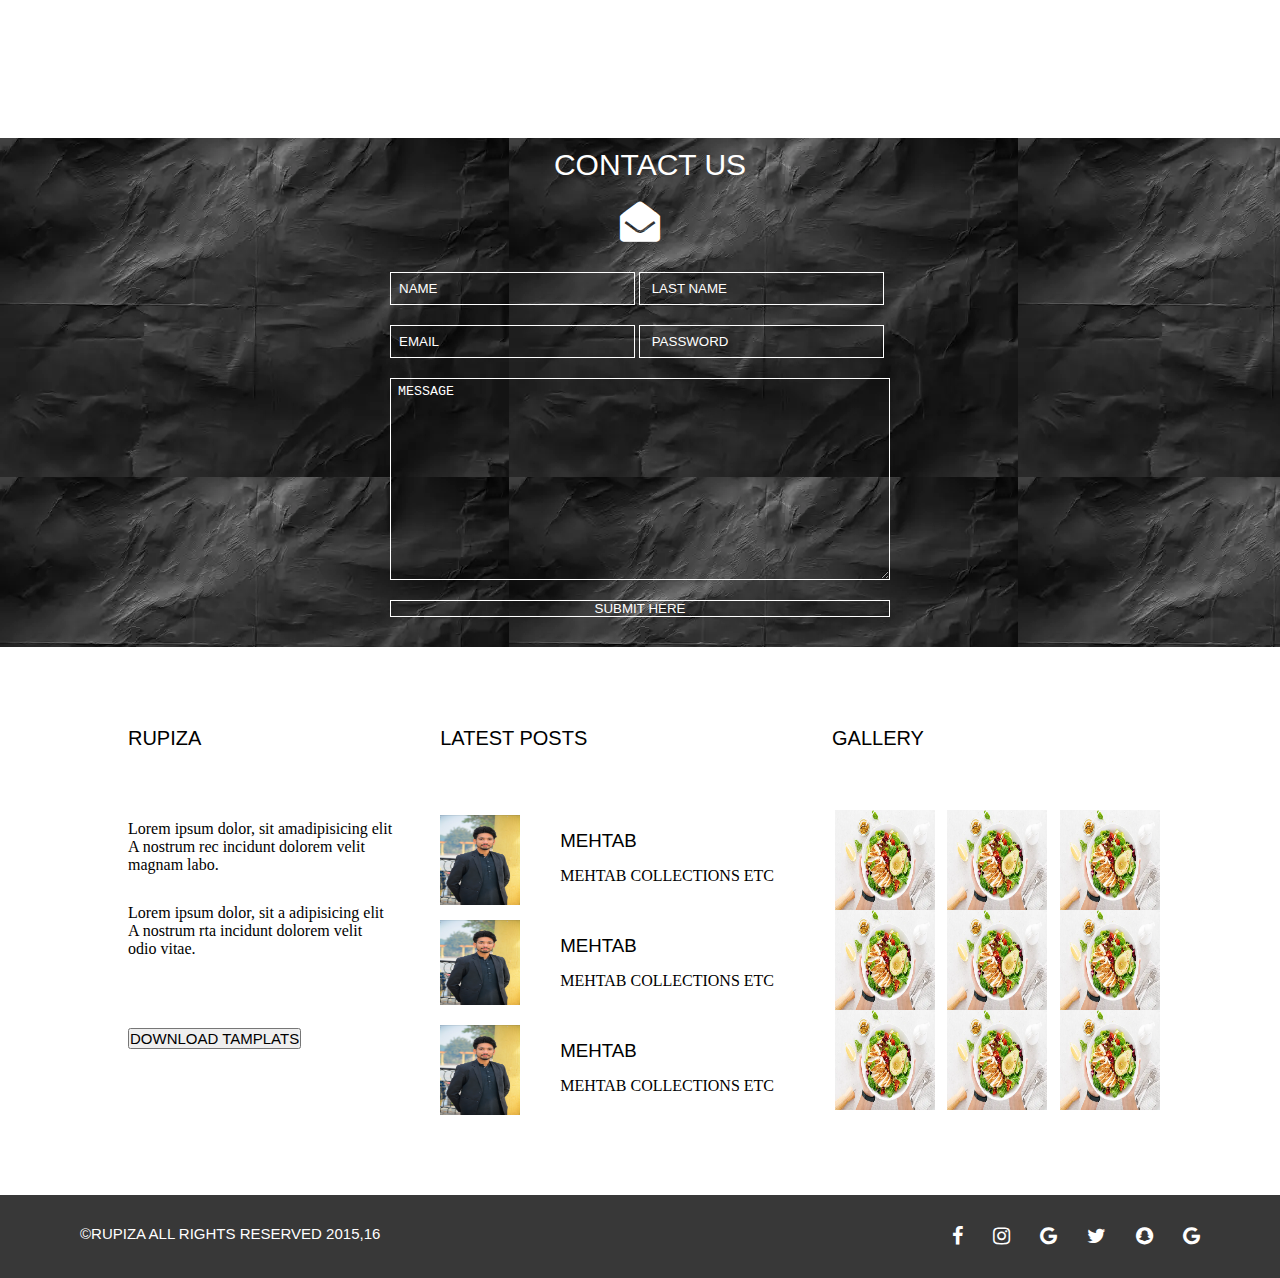
==== commit 0752a365: "first commit" ====
--- a/alishan web site 1.html
+++ b/alishan web site 1.html
@@ -481,23 +481,3 @@
 
 </html>
 
-
-
-
-
-
-
-
-
-
-
-
-
-
-
-
-
-
-</body>
-
-</html>--- a/style.css
+++ b/style.css
@@ -360,7 +360,7 @@
     font-size: 30px;
 }
 .sec8{
-    background-color: whitesmoke;
+    background-color: rgb(206, 188, 188);
     padding: 100px;
 }
 .sec8 h2{
@@ -376,7 +376,7 @@
 
 .sec9{
     background-image: url(./images/istockphoto-1441581800-170667a.webp);
-    width: 1400px;
+    width: 1350px;
     height: 700px;
     background-size: cover;
     padding-top: 40px;
@@ -604,8 +604,86 @@
 .sec11 text{
     display: flex;
 }
-
-
-
-
-
+.sec12{
+    background: rgb(170, 155, 155);
+}
+.sec12 h1{
+        font-size: 100px;
+        text-align: center;
+        padding: 70px;
+        text-transform: uppercase;
+        color: aliceblue;
+        background-color: black;
+        -webkit-background-clip: text;
+        background-clip: text;
+        -webkit-text-fill-color: transparent;
+        background-size: cover;
+        background-position: center;
+        background-image: url(./images/light-bulb-3104355_1280.jpg );
+        letter-spacing: 4px;
+       
+}
+.sec12 h1{
+    animation: ani 2s linear infinite;
+}
+@keyframes ani{
+    to{
+       transform: scale(1);
+    }
+    50%{
+       transform: scale(1.5);
+    }
+    from{
+    transform: scale(.5);
+    }
+
+    }
+    .parent{
+        display: flex;
+        justify-content: center;
+        align-items: center;
+        padding: 200px;
+        background-color: rgb(37, 35, 35);
+        color: aliceblue;
+    }
+    .parent h2{
+        text-transform: uppercase;
+        margin-left: 25px;
+        font-size: 45px;
+        animation: up 2s linear infinite;
+        transition: ease;
+        letter-spacing: 5px;
+    }
+    @keyframes up{
+        0% , 100%{
+            transform:scale(1) ;
+        }
+        50%{
+            transform: scale(1.5 ) translate(15px);
+            
+            text-shadow: 4px 4px 20px white;
+    
+    
+        }
+    }
+    .parent :nth-child(1){
+        animation-delay: .2s;
+    }
+    .parent :nth-child(2){
+        animation-delay: .3s;
+    }
+    .parent :nth-child(3){
+        animation-delay: .4s;
+    }
+    .parent :nth-child(4){
+        animation-delay: .5s;
+    }
+    .parent :nth-child(5){
+        animation-delay: .6s;
+    }
+    .parent :nth-child(6){
+        animation-delay: .7s;
+    }
+    .parent :nth-child(7){
+        animation-delay: .8s;
+    }